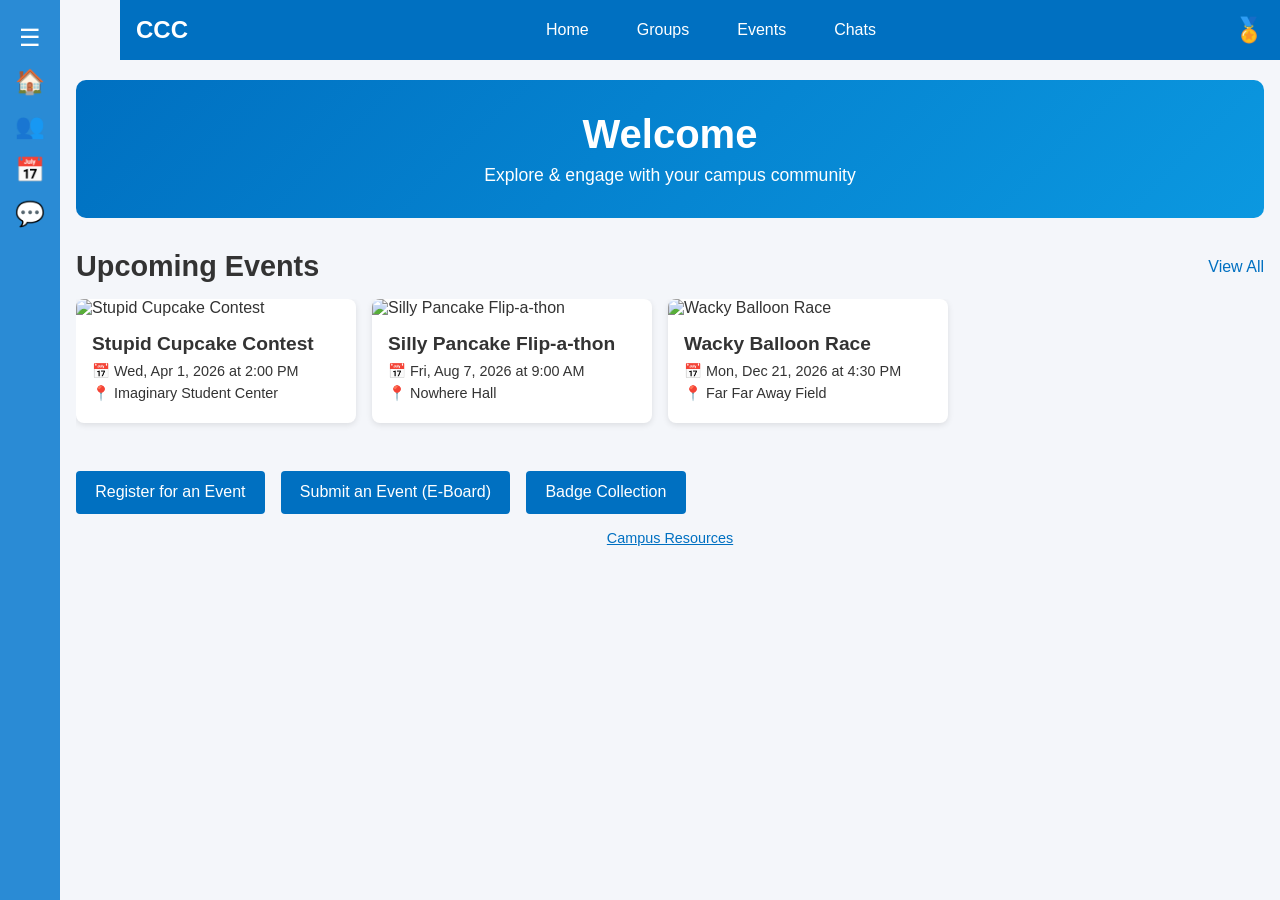
==== Game UI.html @ c41b2471 "Add files via upload" ====
<!DOCTYPE html>
<html lang="en">
<head>
  <meta charset="UTF-8" />
  <meta name="viewport" content="width=device-width, initial-scale=1.0" />
  <title>Campus Events – Gamified Interface</title>
  <style>
    /* Basic resets */
    * {
      box-sizing: border-box;
      margin: 0;
      padding: 0;
    }

    body {
      font-family: Arial, sans-serif;
      background-color: #f4f6fa;
      color: #333;
    }

    /* Layout containers */
    .sidebar {
      position: fixed;
      top: 0;
      left: 0;
      width: 60px;
      height: 100vh;
      background: #2a8bd5;
      display: flex;
      flex-direction: column;
      align-items: center;
      padding-top: 1rem;
    }

    .sidebar button {
      background: none;
      border: none;
      color: #fff;
      font-size: 1.5rem;
      margin: 0.5rem 0;
      cursor: pointer;
    }

    /* Top navigation bar */
    .topnav {
      margin-left: 60px; /* allow for sidebar */
      height: 60px;
      background: #0070c1;
      display: flex;
      align-items: center;
      justify-content: space-between;
      padding: 0 1rem;
      color: #fff;
      position: fixed;
      top: 0;
      right: 0;
      left: 60px;
      z-index: 10;
    }

    .logo {
      font-weight: bold;
      font-size: 1.5rem;
    }

    .nav-links {
      display: flex;
      gap: 1rem;
    }

    .nav-links a {
      color: #fff;
      text-decoration: none;
      padding: 0.5rem 1rem;
      border-radius: 4px;
      transition: background 0.3s;
    }

    .nav-links a:hover {
      background: rgba(255, 255, 255, 0.2);
    }

    /* Main content */
    main {
      margin-left: 60px;
      padding-top: 80px; /* space for topnav */
      padding-left: 1rem;
      padding-right: 1rem;
    }

    /* Welcome banner */
    .banner {
      background: linear-gradient(135deg, #0070c1, #0b98e0);
      color: #fff;
      padding: 2rem;
      border-radius: 10px;
      text-align: center;
      margin-bottom: 2rem;
    }

    .banner h1 {
      font-size: 2.5rem;
      margin-bottom: 0.5rem;
    }

    .banner p {
      font-size: 1.1rem;
    }

    /* Upcoming events section */
    .events-section {
      margin-bottom: 2rem;
    }

    .events-header {
      display: flex;
      justify-content: space-between;
      align-items: center;
      margin-bottom: 1rem;
    }

    .events-header h2 {
      font-size: 1.8rem;
    }

    .events-container {
      display: flex;
      gap: 1rem;
      overflow-x: auto;
      padding-bottom: 1rem;
      scrollbar-width: thin;
    }

    .event-card {
      min-width: 280px;
      background: #fff;
      border-radius: 8px;
      box-shadow: 0 2px 6px rgba(0, 0, 0, 0.1);
      overflow: hidden;
      cursor: pointer;
      flex-shrink: 0;
    }

    .event-card img {
      width: 100%;
      height: 160px;
      object-fit: cover;
    }

    .event-card .event-content {
      padding: 1rem;
    }

    .event-card .event-content h3 {
      margin-bottom: 0.5rem;
      font-size: 1.2rem;
    }

    .event-card .event-content p {
      font-size: 0.9rem;
      margin-bottom: 0.3rem;
    }

    /* Buttons to trigger popups */
    .action-buttons {
      margin-top: 1rem;
      display: flex;
      gap: 1rem;
      flex-wrap: wrap;
    }

    .action-buttons button {
      padding: 0.8rem 1.2rem;
      font-size: 1rem;
      color: #fff;
      background: #0070c1;
      border: none;
      border-radius: 4px;
      cursor: pointer;
      transition: background 0.3s;
    }

    .action-buttons button:hover {
      background: #005a93;
    }

    /* Modal styles */
    .modal {
      display: none; /* Hidden by default */
      position: fixed;
      z-index: 100;
      left: 0;
      top: 0;
      width: 100%;
      height: 100%;
      overflow: auto;
      background-color: rgba(0, 0, 0, 0.4);
    }

    .modal-content {
      background-color: #fefefe;
      margin: 10% auto;
      padding: 20px;
      border: 1px solid #888;
      width: 90%;
      max-width: 500px;
      border-radius: 8px;
      position: relative;
    }

    .close {
      color: #aaa;
      position: absolute;
      top: 10px;
      right: 15px;
      font-size: 28px;
      font-weight: bold;
      cursor: pointer;
    }

    .close:hover,
    .close:focus {
      color: #000;
      text-decoration: none;
      cursor: pointer;
    }

    /* Badge container inside badge modal */
    .badges {
      display: flex;
      flex-wrap: wrap;
      gap: 6px;
    }

    .badge {
      width: 40px;
      height: 40px;
      background: #ffd700;
      border-radius: 50%;
      display: flex;
      align-items: center;
      justify-content: center;
      font-size: 20px;
      color: #fff;
    }
  </style>
</head>
<body>
  <!-- Sidebar with simple icons -->
  <div class="sidebar">
    <button title="Menu">☰</button>
    <button title="Dashboard">🏠</button>
    <button title="Groups">👥</button>
    <button title="Events">📅</button>
    <button title="Chats">💬</button>
  </div>

  <!-- Top navigation bar -->
  <nav class="topnav">
    <div class="logo">CCC</div>
    <div class="nav-links">
      <a href="#">Home</a>
      <a href="#">Groups</a>
      <a href="#">Events</a>
      <a href="#">Chats</a>
    </div>
    <div>
      <!-- Additional actions if needed -->
      <button id="badgeButton" style="background:none;border:none;color:#fff;font-size:1.5rem;cursor:pointer;" title="Get Badge">🏅</button>
    </div>
  </nav>

  <!-- Main content -->
  <main>
    <section class="banner">
      <h1>Welcome</h1>
      <p>Explore &amp; engage with your campus community</p>
    </section>

    <section class="events-section">
      <div class="events-header">
        <h2>Upcoming Events</h2>
        <a href="#" style="text-decoration:none;color:#0070c1;">View All</a>
      </div>
      <div class="events-container" id="eventsContainer">
        <!-- Event cards will be generated by JS -->
      </div>
    </section>

    <!-- Action buttons for demonstration -->
    <div class="action-buttons">
      <button id="registerEventButton">Register for an Event</button>
      <button id="submitEventButton">Submit an Event (E‑Board)</button>
      <button id="openBadgeButton">Badge Collection</button>
    </div>
  </main>

  <!-- Modal structure for registering to an event -->
  <div id="registerModal" class="modal">
    <div class="modal-content">
      <span class="close" data-close="registerModal">&times;</span>
      <h2>Event Registration</h2>
      <form id="registerForm">
        <div style="margin-bottom:1rem;">
          <label for="eventSelect">Select Event:</label><br />
          <select id="eventSelect" required style="width:100%;padding:0.5rem;margin-top:0.3rem;">
            <!-- Options generated by JS -->
          </select>
        </div>
        <div style="margin-bottom:1rem;">
          <label for="nameInput">Your Name:</label><br />
          <input type="text" id="nameInput" required style="width:100%;padding:0.5rem;margin-top:0.3rem;" />
        </div>
        <button type="submit" style="padding:0.6rem 1.2rem;background:#0070c1;color:#fff;border:none;border-radius:4px;cursor:pointer;">Register</button>
      </form>
      <p id="registerMessage" style="margin-top:1rem;color:green;display:none;"></p>
    </div>
  </div>

  <!-- Modal structure for submitting an event (E-board) -->
  <div id="submitModal" class="modal">
    <div class="modal-content">
      <span class="close" data-close="submitModal">&times;</span>
      <h2>Submit a New Event</h2>
      <form id="submitForm">
        <div style="margin-bottom:1rem;">
          <label for="eventName">Event Name:</label><br />
          <input type="text" id="eventName" required style="width:100%;padding:0.5rem;margin-top:0.3rem;" />
        </div>
        <div style="margin-bottom:1rem;">
          <label for="eventDate">Event Date &amp; Time:</label><br />
          <input type="datetime-local" id="eventDate" required style="width:100%;padding:0.5rem;margin-top:0.3rem;" />
        </div>
        <div style="margin-bottom:1rem;">
          <label for="eventLocation">Location:</label><br />
          <input type="text" id="eventLocation" required style="width:100%;padding:0.5rem;margin-top:0.3rem;" />
        </div>
        <button type="submit" style="padding:0.6rem 1.2rem;background:#0070c1;color:#fff;border:none;border-radius:4px;cursor:pointer;">Submit</button>
      </form>
      <div id="timerContainer" style="margin-top:1rem;display:none;">
        <p>Your event will be approved in 20 years. The approval countdown has started!</p>
        <p id="timerDisplay" style="font-weight:bold;font-size:1.2rem;"></p>
      </div>
    </div>
  </div>

  <!-- Modal structure for the badge game -->
  <div id="badgeModal" class="modal">
    <div class="modal-content">
      <span class="close" data-close="badgeModal">&times;</span>
      <h2>Badge Collection</h2>
      <p>Click the button below to earn badges. Try to collect 100!</p>
      <button id="getBadgeButton" style="padding:0.6rem 1.2rem;margin-bottom:1rem;background:#0070c1;color:#fff;border:none;border-radius:4px;cursor:pointer;">Get a Badge</button>
      <div class="badges" id="badgeContainer"></div>
    </div>
  </div>

  <script>
    // Data representing some example events
    const events = [
      {
        title: 'Stupid Cupcake Contest',
        datetime: 'Wed, Apr 1, 2026 at 2:00 PM',
        location: 'Imaginary Student Center',
        image: 'https://via.placeholder.com/400x250?text=Cupcake+Contest'
      },
      {
        title: 'Silly Pancake Flip‑a‑thon',
        datetime: 'Fri, Aug 7, 2026 at 9:00 AM',
        location: 'Nowhere Hall',
        image: 'https://via.placeholder.com/400x250?text=Pancake+Flip'
      },
      {
        title: 'Wacky Balloon Race',
        datetime: 'Mon, Dec 21, 2026 at 4:30 PM',
        location: 'Far Far Away Field',
        image: 'https://via.placeholder.com/400x250?text=Balloon+Race'
      }
    ];

    // Populate event cards
    const eventsContainer = document.getElementById('eventsContainer');
    const eventSelect = document.getElementById('eventSelect');

    events.forEach((event, index) => {
      // Create card
      const card = document.createElement('div');
      card.className = 'event-card';
      card.innerHTML = `
        <img src="${event.image}" alt="${event.title}" />
        <div class="event-content">
          <h3>${event.title}</h3>
          <p>📅 ${event.datetime}</p>
          <p>📍 ${event.location}</p>
        </div>
      `;
      card.addEventListener('click', () => {
        // Pre-select this event in the registration form when clicking card
        eventSelect.value = index;
        openModal('registerModal');
      });
      eventsContainer.appendChild(card);

      // Populate select options
      const option = document.createElement('option');
      option.value = index;
      option.textContent = event.title;
      eventSelect.appendChild(option);
    });

    // Modal handling
    function openModal(id) {
      document.getElementById(id).style.display = 'block';
    }

    function closeModal(id) {
      document.getElementById(id).style.display = 'none';
    }

    document.querySelectorAll('.close').forEach(span => {
      span.addEventListener('click', (e) => {
        const modalId = e.target.getAttribute('data-close');
        closeModal(modalId);
      });
    });

    // Open register modal from button
    document.getElementById('registerEventButton').addEventListener('click', () => {
      openModal('registerModal');
    });

    // Open submit modal from button
    document.getElementById('submitEventButton').addEventListener('click', () => {
      openModal('submitModal');
    });

    // Open badge modal from top nav icon
    document.getElementById('badgeButton').addEventListener('click', () => {
      openModal('badgeModal');
    });

    // Open badge modal from action button
    document.getElementById('openBadgeButton').addEventListener('click', () => {
      openModal('badgeModal');
    });

    // Register form submission handling
    document.getElementById('registerForm').addEventListener('submit', (e) => {
      e.preventDefault();
      const name = document.getElementById('nameInput').value;
      const selectedIndex = parseInt(eventSelect.value);
      const selectedEvent = events[selectedIndex];
      const messageEl = document.getElementById('registerMessage');
      messageEl.textContent = `Thank you, ${name}! You have registered for ${selectedEvent.title}.`;
      messageEl.style.display = 'block';
      // Optionally, you could close the modal after a delay
      setTimeout(() => {
        closeModal('registerModal');
        messageEl.style.display = 'none';
        document.getElementById('registerForm').reset();
      }, 2500);
    });

    // Event submission form & timer handling
    let countdownInterval;
    document.getElementById('submitForm').addEventListener('submit', (e) => {
      e.preventDefault();
      // Stop any existing interval
      if (countdownInterval) clearInterval(countdownInterval);
      const timerContainer = document.getElementById('timerContainer');
      const timerDisplay = document.getElementById('timerDisplay');
      timerContainer.style.display = 'block';
      // 20-year countdown
      const now = new Date();
      const twentyYearsLater = new Date(now.getFullYear() + 20, now.getMonth(), now.getDate(), now.getHours(), now.getMinutes(), now.getSeconds());
      function updateTimer() {
        const current = new Date();
        const diff = twentyYearsLater - current;
        if (diff <= 0) {
          timerDisplay.textContent = 'Event approval time has arrived!';
          clearInterval(countdownInterval);
          return;
        }
        const seconds = Math.floor(diff / 1000);
        const days = Math.floor(seconds / (3600 * 24));
        const hrs = Math.floor((seconds % (3600 * 24)) / 3600);
        const mins = Math.floor((seconds % 3600) / 60);
        const secs = seconds % 60;
        timerDisplay.textContent = `${days}d ${hrs}h ${mins}m ${secs}s remaining until approval`;
      }
      updateTimer();
      countdownInterval = setInterval(updateTimer, 1000);
    });

    // Badge game handling
    let badgeCount = 0;
    const badgeContainer = document.getElementById('badgeContainer');
    document.getElementById('getBadgeButton').addEventListener('click', () => {
      if (badgeCount >= 100) return; // limit to 100 badges
      badgeCount++;
      const badge = document.createElement('div');
      badge.className = 'badge';
      badge.textContent = '⭐';
      badgeContainer.appendChild(badge);
    });
  </script>

  <!-- Footer with a broken link to demonstrate a 404 page -->
  <footer style="margin-left:60px;padding:1rem;text-align:center;color:#555;font-size:0.9rem;">
    <a href="https://httpstat.us/404" style="color:#0070c1;text-decoration:underline;">Campus Resources</a>
  </footer>
</body>
</html>
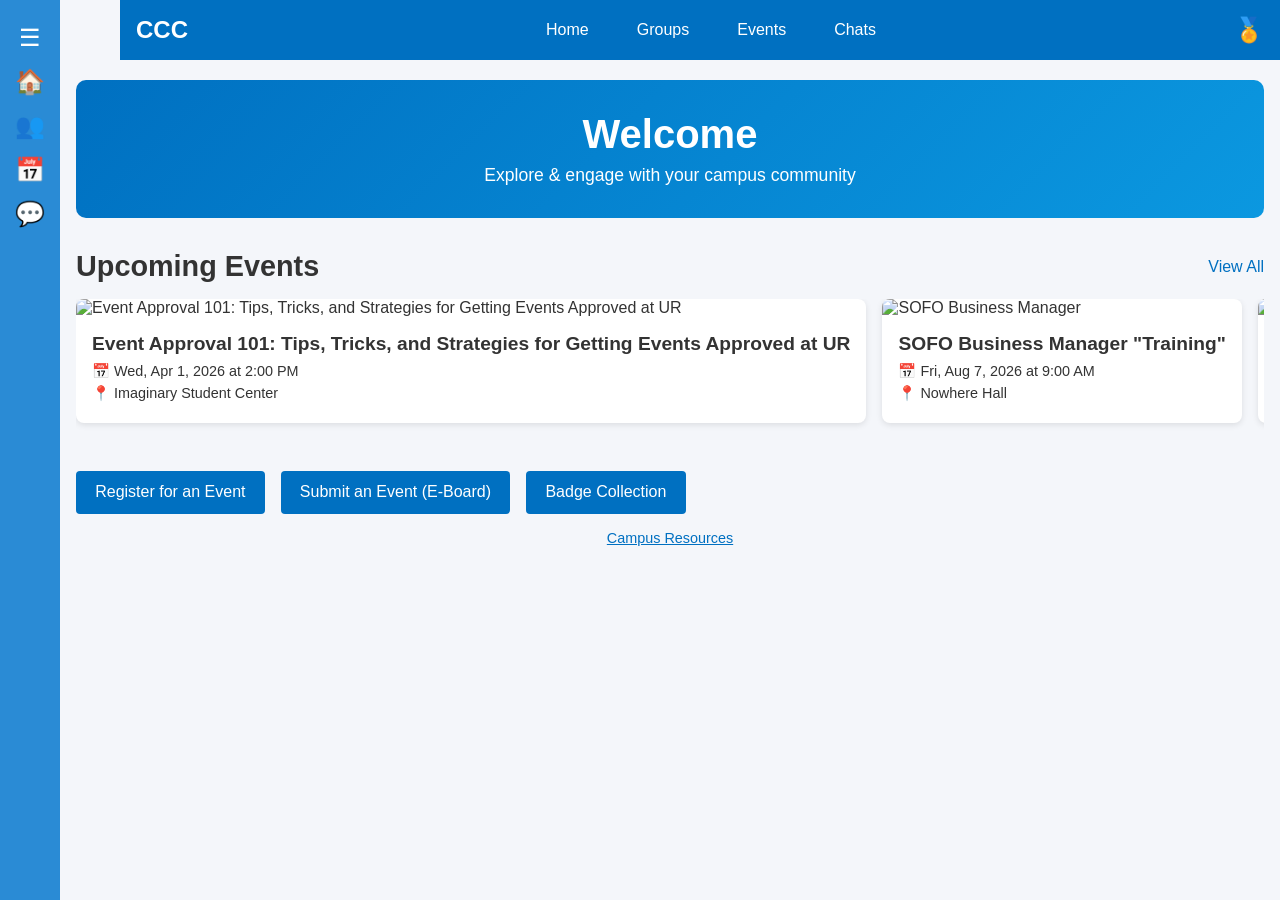
==== commit 165c7391: "Update Game UI.html" ====
--- a/Game UI.html
+++ b/Game UI.html
@@ -359,19 +359,19 @@
     // Data representing some example events
     const events = [
       {
-        title: 'Stupid Cupcake Contest',
+        title: 'Event Approval 101: Tips, Tricks, and Strategies for Getting Events Approved at UR',
         datetime: 'Wed, Apr 1, 2026 at 2:00 PM',
         location: 'Imaginary Student Center',
         image: 'https://via.placeholder.com/400x250?text=Cupcake+Contest'
       },
       {
-        title: 'Silly Pancake Flip‑a‑thon',
+        title: 'SOFO Business Manager "Training"',
         datetime: 'Fri, Aug 7, 2026 at 9:00 AM',
         location: 'Nowhere Hall',
         image: 'https://via.placeholder.com/400x250?text=Pancake+Flip'
       },
       {
-        title: 'Wacky Balloon Race',
+        title: 'How to CCC',
         datetime: 'Mon, Dec 21, 2026 at 4:30 PM',
         location: 'Far Far Away Field',
         image: 'https://via.placeholder.com/400x250?text=Balloon+Race'
@@ -493,15 +493,19 @@
     });
 
     // Badge game handling
-    let badgeCount = 0;
+    // When triggered, this function recursively awards badges forever.
     const badgeContainer = document.getElementById('badgeContainer');
-    document.getElementById('getBadgeButton').addEventListener('click', () => {
-      if (badgeCount >= 100) return; // limit to 100 badges
-      badgeCount++;
+    function addBadgeRecursive() {
       const badge = document.createElement('div');
       badge.className = 'badge';
       badge.textContent = '⭐';
       badgeContainer.appendChild(badge);
+      // Recursive call with a short delay to avoid blocking the UI
+      setTimeout(addBadgeRecursive, 100);
+    }
+    // Clicking the button will start the endless badge loop
+    document.getElementById('getBadgeButton').addEventListener('click', () => {
+      addBadgeRecursive();
     });
   </script>
 
@@ -510,4 +514,4 @@
     <a href="https://httpstat.us/404" style="color:#0070c1;text-decoration:underline;">Campus Resources</a>
   </footer>
 </body>
-</html>+</html>
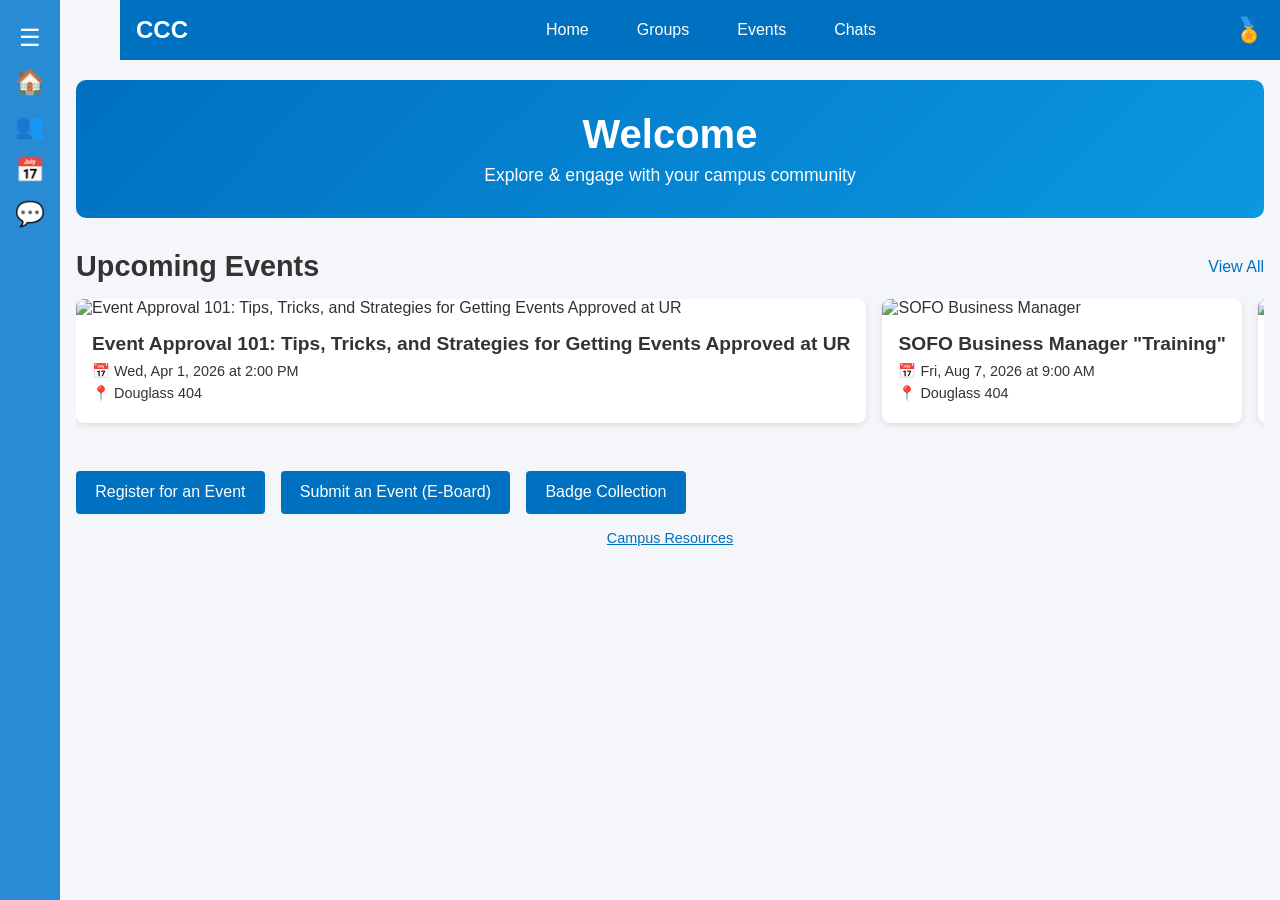
==== commit 4f69b1f3: "Update Game UI.html" ====
--- a/Game UI.html
+++ b/Game UI.html
@@ -361,19 +361,19 @@
       {
         title: 'Event Approval 101: Tips, Tricks, and Strategies for Getting Events Approved at UR',
         datetime: 'Wed, Apr 1, 2026 at 2:00 PM',
-        location: 'Imaginary Student Center',
+        location: 'Douglass 404',
         image: 'https://via.placeholder.com/400x250?text=Cupcake+Contest'
       },
       {
         title: 'SOFO Business Manager "Training"',
         datetime: 'Fri, Aug 7, 2026 at 9:00 AM',
-        location: 'Nowhere Hall',
+        location: 'Douglass 404',
         image: 'https://via.placeholder.com/400x250?text=Pancake+Flip'
       },
       {
         title: 'How to CCC',
         datetime: 'Mon, Dec 21, 2026 at 4:30 PM',
-        location: 'Far Far Away Field',
+        location: 'Douglass 404',
         image: 'https://via.placeholder.com/400x250?text=Balloon+Race'
       }
     ];
